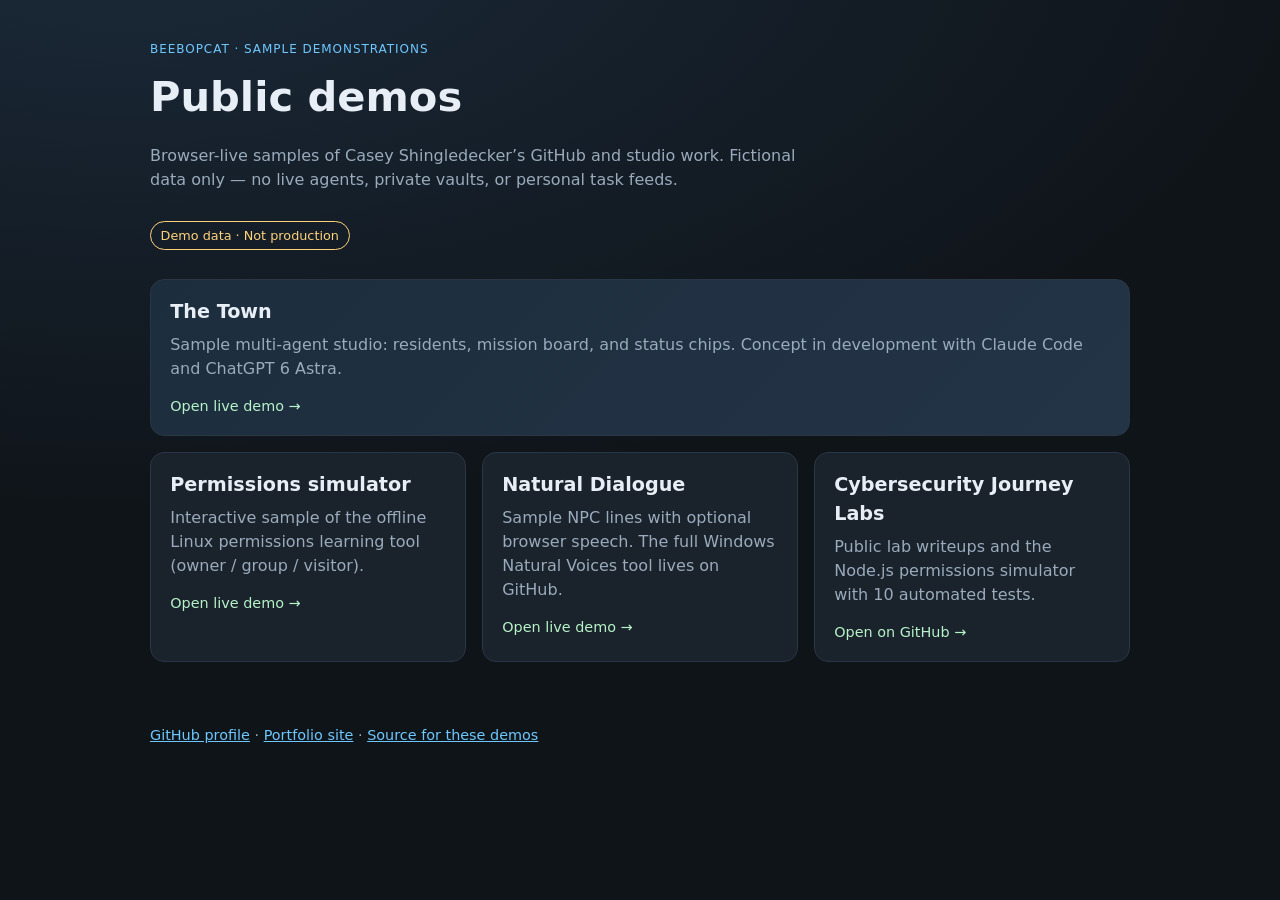
==== index.html @ 2858a532 "Add public sample demos: Town showcase, permissions UI, dialogue sample" ====
<!DOCTYPE html>
<html lang="en">
<head>
  <meta charset="utf-8" />
  <meta name="viewport" content="width=device-width, initial-scale=1" />
  <title>Public demos — Casey Shingledecker</title>
  <link rel="stylesheet" href="styles.css" />
</head>
<body>
  <header class="wrap">
    <p class="eyebrow">Beebopcat · sample demonstrations</p>
    <h1>Public demos</h1>
    <p class="lede">Browser-live samples of Casey Shingledecker’s GitHub and studio work. Fictional data only — no live agents, private vaults, or personal task feeds.</p>
    <p class="badge">Demo data · Not production</p>
  </header>

  <main class="wrap grid">
    <a class="card featured" href="town/">
      <h2>The Town</h2>
      <p>Sample multi-agent studio: residents, mission board, and status chips. Concept in development with Claude Code and ChatGPT 6 Astra.</p>
      <span>Open live demo →</span>
    </a>
    <a class="card" href="permissions/">
      <h2>Permissions simulator</h2>
      <p>Interactive sample of the offline Linux permissions learning tool (owner / group / visitor).</p>
      <span>Open live demo →</span>
    </a>
    <a class="card" href="dialogue/">
      <h2>Natural Dialogue</h2>
      <p>Sample NPC lines with optional browser speech. The full Windows Natural Voices tool lives on GitHub.</p>
      <span>Open live demo →</span>
    </a>
    <a class="card" href="https://github.com/Beebopcat/cybersecurity-journey-labs" rel="noopener">
      <h2>Cybersecurity Journey Labs</h2>
      <p>Public lab writeups and the Node.js permissions simulator with 10 automated tests.</p>
      <span>Open on GitHub →</span>
    </a>
  </main>

  <footer class="wrap">
    <p><a href="https://github.com/Beebopcat">GitHub profile</a> · <a href="https://casey-portfolio-store.netlify.app/portfolio">Portfolio site</a> · <a href="https://github.com/Beebopcat/public-demos">Source for these demos</a></p>
  </footer>
</body>
</html>
---- styles.css ----
:root {
  --bg: #0f1419;
  --panel: #1a222c;
  --ink: #e8eef5;
  --muted: #9aabbc;
  --accent: #6ec8ff;
  --accent-2: #b6f3c8;
  --warn: #ffd27a;
  --line: #2a3644;
  --radius: 14px;
  --font: "Segoe UI", system-ui, sans-serif;
}
* { box-sizing: border-box; }
body {
  margin: 0;
  font-family: var(--font);
  background: radial-gradient(1200px 600px at 10% -10%, #1b2a3a, var(--bg));
  color: var(--ink);
  line-height: 1.5;
  min-height: 100vh;
}
.wrap { width: min(980px, calc(100% - 2rem)); margin-inline: auto; }
header { padding: 2.5rem 0 1rem; }
.eyebrow { letter-spacing: 0.08em; text-transform: uppercase; color: var(--accent); font-size: 0.75rem; margin: 0 0 0.5rem; }
h1 { font-size: clamp(1.8rem, 4vw, 2.6rem); margin: 0 0 0.6rem; }
.lede { color: var(--muted); max-width: 42rem; }
.badge {
  display: inline-block;
  margin-top: 0.8rem;
  padding: 0.25rem 0.6rem;
  border: 1px solid var(--warn);
  color: var(--warn);
  border-radius: 999px;
  font-size: 0.8rem;
}
.grid {
  display: grid;
  gap: 1rem;
  grid-template-columns: repeat(auto-fit, minmax(240px, 1fr));
  padding-bottom: 2rem;
}
.card {
  background: var(--panel);
  border: 1px solid var(--line);
  border-radius: var(--radius);
  padding: 1.1rem 1.2rem;
  color: inherit;
  text-decoration: none;
  transition: border-color 0.15s, transform 0.15s;
}
.card:hover { border-color: var(--accent); transform: translateY(-2px); }
.card.featured { grid-column: 1 / -1; background: linear-gradient(135deg, #1c2d3d, #243447); }
.card h2 { margin: 0 0 0.4rem; font-size: 1.2rem; }
.card p { margin: 0 0 0.8rem; color: var(--muted); }
.card span { color: var(--accent-2); font-size: 0.9rem; }
footer { padding: 1rem 0 2.5rem; color: var(--muted); font-size: 0.9rem; }
footer a { color: var(--accent); }
.panel {
  background: var(--panel);
  border: 1px solid var(--line);
  border-radius: var(--radius);
  padding: 1rem;
}
.row { display: flex; flex-wrap: wrap; gap: 0.6rem; align-items: center; }
button, .btn {
  background: var(--accent);
  color: #062033;
  border: 0;
  border-radius: 999px;
  padding: 0.45rem 0.9rem;
  font-weight: 600;
  cursor: pointer;
}
button.secondary { background: transparent; color: var(--ink); border: 1px solid var(--line); }
input, select, textarea {
  background: #0d1218;
  color: var(--ink);
  border: 1px solid var(--line);
  border-radius: 8px;
  padding: 0.45rem 0.6rem;
}
.log {
  font-family: ui-monospace, Consolas, monospace;
  font-size: 0.85rem;
  white-space: pre-wrap;
  background: #0d1218;
  border-radius: 8px;
  padding: 0.8rem;
  min-height: 8rem;
  border: 1px solid var(--line);
}
.chip {
  display: inline-block;
  padding: 0.15rem 0.5rem;
  border-radius: 999px;
  background: #243447;
  color: var(--accent);
  font-size: 0.75rem;
}
.chip.ok { color: var(--accent-2); }
.chip.busy { color: var(--warn); }
table { width: 100%; border-collapse: collapse; }
td, th { text-align: left; padding: 0.45rem 0.3rem; border-bottom: 1px solid var(--line); font-size: 0.92rem; }
.nav { margin: 0.5rem 0 1rem; }
.nav a { color: var(--accent); margin-right: 1rem; }
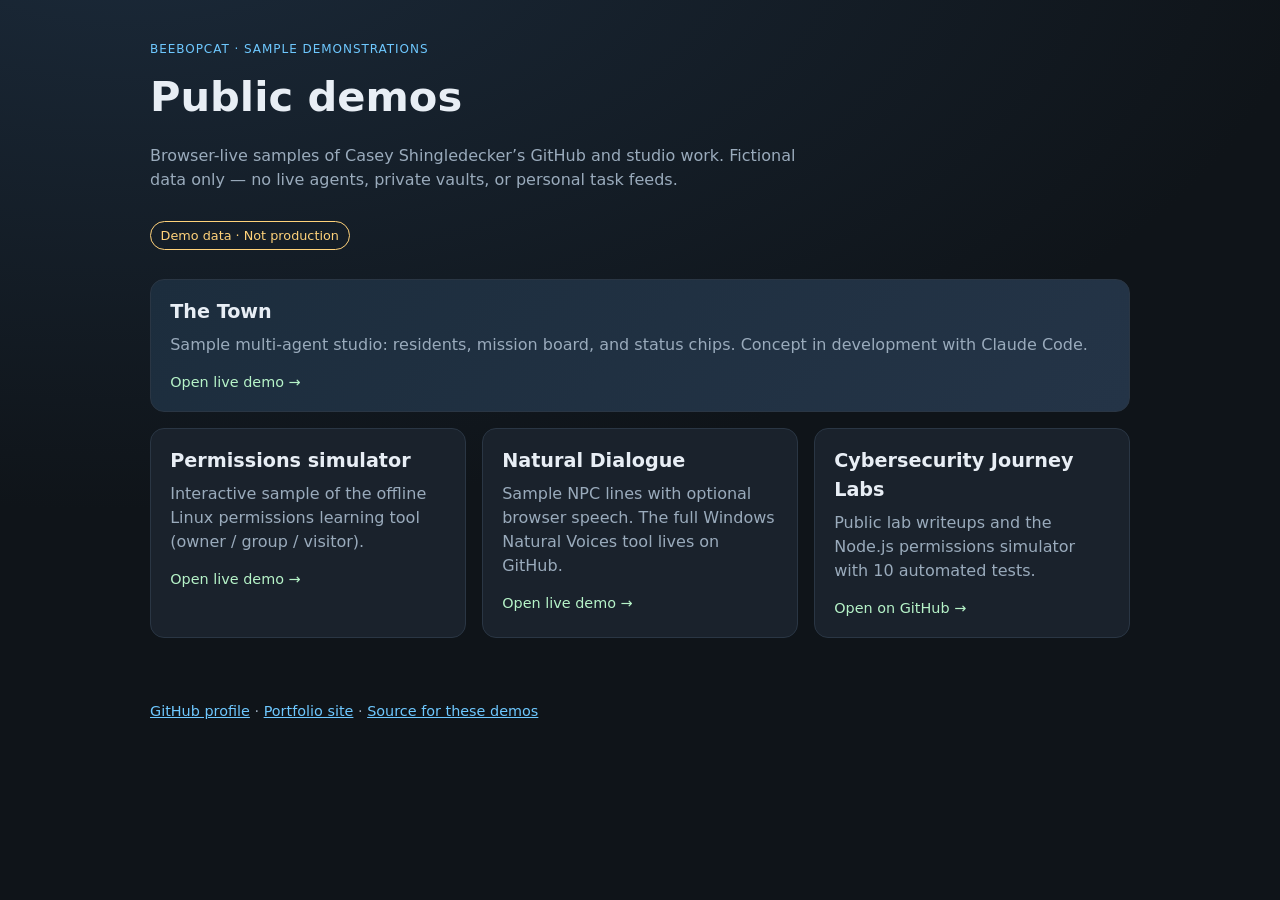
==== commit 04cd30db: "README: add recruiter summary (why it matters, stack, proof, quick start, limitations) Also drop an " ====
--- a/index.html
+++ b/index.html
@@ -17,7 +17,7 @@
   <main class="wrap grid">
     <a class="card featured" href="town/">
       <h2>The Town</h2>
-      <p>Sample multi-agent studio: residents, mission board, and status chips. Concept in development with Claude Code and ChatGPT 6 Astra.</p>
+      <p>Sample multi-agent studio: residents, mission board, and status chips. Concept in development with Claude Code.</p>
       <span>Open live demo →</span>
     </a>
     <a class="card" href="permissions/">
